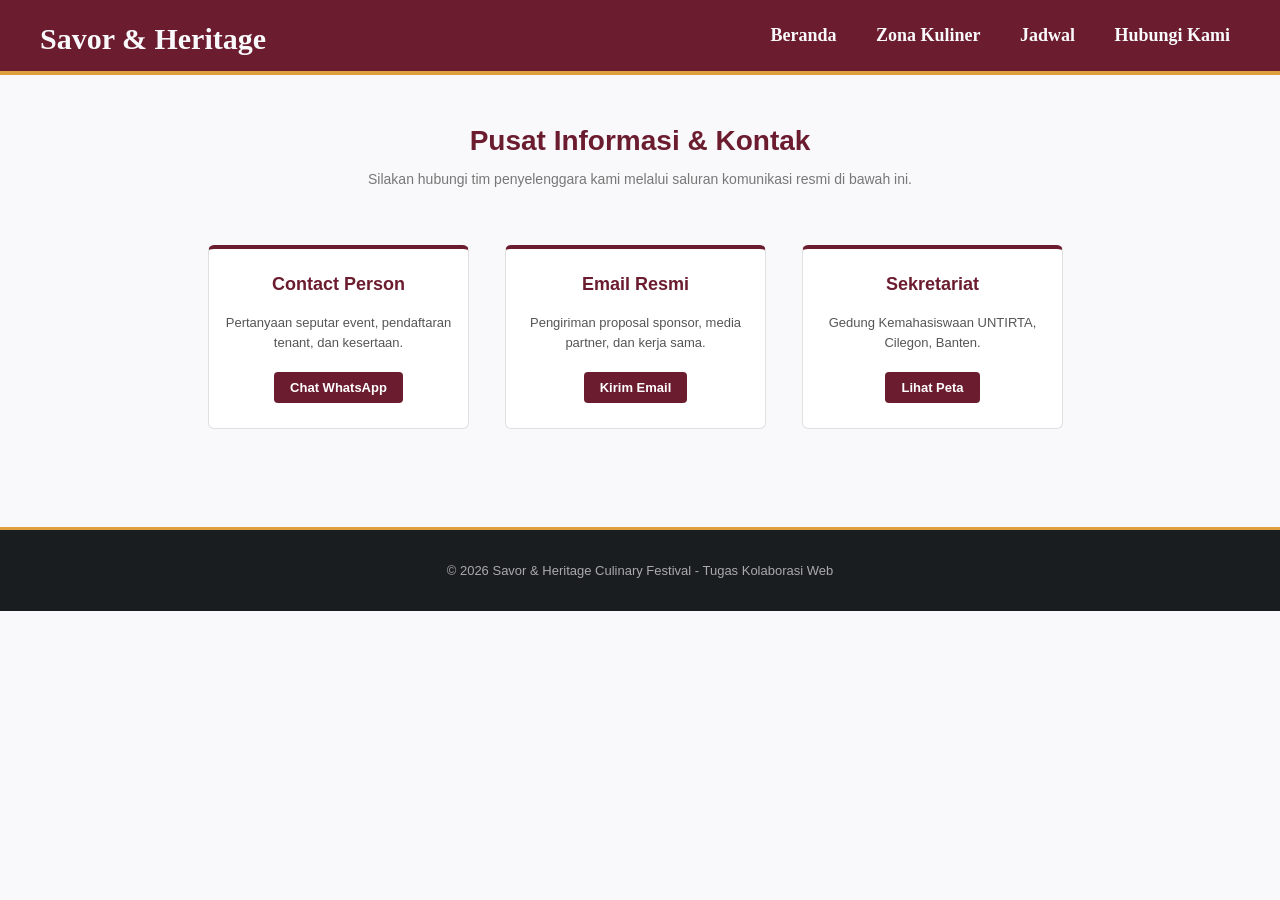
==== contact.html @ 2af61d5a "pemisahan file HTML dan CSS" ====
<!DOCTYPE html>
<html lang="id">
<head>
    <meta charset="UTF-8">
    <title>Hubungi Kami - Savor & Heritage 2026</title>
    <style>
        body {
            font-family: Arial, sans-serif;
            background-color: #F9F9FB;
            color: #1A1D20;
            margin: 0;
            padding: 0;
        }

        /* Navigasi */
        .navbar {
            background-color: #6B1D2F;
            border-bottom: 4px solid #E09F3E;
            padding: 15px 40px;
            overflow: auto;
        }

        .logo {
            float: left;
            color: #F9F9FB;
            font-size: 30px;
            font-weight: bold;
            padding-top: 7px;
            font-family: 'Berkshire Swash', serif; 
        }

        .menu {
            float: right;
            list-style: none;
            margin: 0;
            padding: 0;
            margin-top: 10px; 
        }

        .menu li {
            display: inline-block;
            margin-left: 15px;
        }

        .menu li a {
            color: #F9F9FB;
            text-decoration: none;
            font-size: 18px;
            padding: 7px 10px;
            font-weight: bold; 
            font-family: 'Georgia', serif;
        }

        .tombol-nav {
            color: #fafbfd !important;
            border-radius: 4px;
            font-weight: bold;
        }

        /* Layout Konten & Kartu Informasi */
        .konten {
            max-width: 900px;
            margin: 50px auto;
            padding: 0 20px;
            text-align: center;
        }

        .judul-bagian {
            color: #6B1D2F;
            font-size: 28px;
            margin-bottom: 5px;
        }

        .subjudul {
            color: #777;
            font-size: 14px;
            margin-bottom: 40px;
        }

        .kartu-baris {
            overflow: auto;
        }

        .kartu-kontak {
            float: left;
            width: 29%;
            margin: 2%;
            background-color: #FFFFFF;
            border: 1px solid #E0E0E0;
            border-top: 4px solid #6B1D2F;
            border-radius: 6px;
            padding: 25px 15px;
            text-align: center;
            box-sizing: border-box;
        }

        .kartu-kontak h3 {
            color: #6B1D2F;
            margin-top: 0;
            font-size: 18px;
        }

        .kartu-kontak p {
            font-size: 13px;
            color: #555;
            line-height: 1.5;
            margin-bottom: 20px;
        }

        .tombol-detail {
            display: inline-block;
            background-color: #6B1D2F;
            color: #FFFFFF;
            text-decoration: none;
            padding: 8px 16px;
            border-radius: 4px;
            font-weight: bold;
            font-size: 13px;
        }

        .tombol-detail-outline {
            display: inline-block;
            border: 2px solid #6B1D2F;
            color: #6B1D2F;
            text-decoration: none;
            padding: 7px 15px;
            border-radius: 4px;
            font-weight: bold;
            font-size: 13px;
        }

        /* Footer */
        .footer {
            background-color: #1A1D20;
            color: #AAA;
            text-align: center;
            padding: 20px;
            font-size: 13px;
            margin-top: 80px;
            border-top: 3px solid #E09F3E;
        }
    </style>
</head>
<body>

    <!-- Navigasi -->
    <div class="navbar">
        <div class="logo">Savor & Heritage</div>
        <ul class="menu">
            <li><a href="index.html#banner">Beranda</a></li>
            <li><a href="index.html#kuliner">Zona Kuliner</a></li>
            <li><a href="index.html#jadwal">Jadwal</a></li>
            <li><a href="contact.html" class="tombol-nav">Hubungi Kami</a></li>
        </ul>
    </div>

    <!-- Informasi Kontak -->
    <div class="konten">
        <h2 class="judul-bagian">Pusat Informasi & Kontak</h2>
        <p class="subjudul">Silakan hubungi tim penyelenggara kami melalui saluran komunikasi resmi di bawah ini.</p>

        <div class="kartu-baris">
            <!-- CP WhatsApp -->
            <div class="kartu-kontak">
                <h3>Contact Person</h3>
                <p>Pertanyaan seputar event, pendaftaran tenant, dan kesertaan.</p>
                <a href="https://wa.me/085186870706" target="_blank" class="tombol-detail">
                    Chat WhatsApp
                </a>
            </div>

            <!-- Email Event -->
            <div class="kartu-kontak">
                <h3>Email Resmi</h3>
                <p>Pengiriman proposal sponsor, media partner, dan kerja sama.</p>
                <a href="mailto:info@savorheritage.com" class="tombol-detail">
                     Kirim Email
</a>
                </a>
            </div>

            <!-- Sekretariat / Lokasi -->
            <div class="kartu-kontak">
                <h3>Sekretariat</h3>
                <p>Gedung Kemahasiswaan UNTIRTA, Cilegon, Banten.</p>
                <a href="https://maps.google.com" target="_blank" class="tombol-detail">
                    Lihat Peta
                </a>
            </div>
        </div>
    </div>

    <!-- Footer -->
    <div class="footer">
        <p>&copy; 2026 Savor & Heritage Culinary Festival - Tugas Kolaborasi Web</p>
    </div>

</body>
</html>
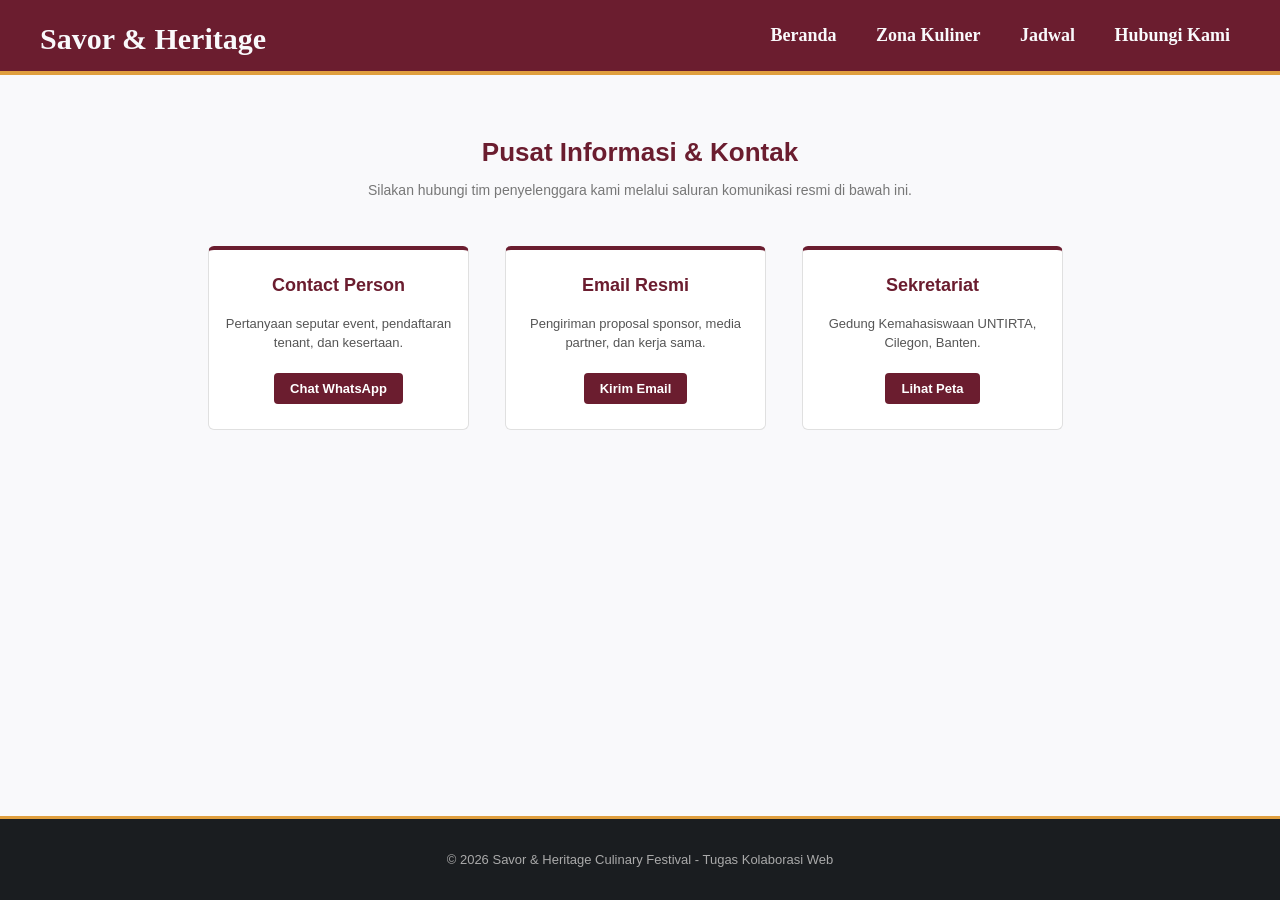
==== commit cdd3bf68: "Update contact.html with new layout and styles Refactor CSS styles and layout for better structure." ====
--- a/contact.html
+++ b/contact.html
@@ -3,82 +3,19 @@
 <head>
     <meta charset="UTF-8">
     <title>Hubungi Kami - Savor & Heritage 2026</title>
+   
+    <link rel="stylesheet" href="style.css">
+    
     <style>
+     
         body {
-            font-family: Arial, sans-serif;
-            background-color: #F9F9FB;
-            color: #1A1D20;
-            margin: 0;
-            padding: 0;
+            display: flex;
+            flex-direction: column;
+            min-height: 100vh;
         }
 
-        /* Navigasi */
-        .navbar {
-            background-color: #6B1D2F;
-            border-bottom: 4px solid #E09F3E;
-            padding: 15px 40px;
-            overflow: auto;
-        }
-
-        .logo {
-            float: left;
-            color: #F9F9FB;
-            font-size: 30px;
-            font-weight: bold;
-            padding-top: 7px;
-            font-family: 'Berkshire Swash', serif; 
-        }
-
-        .menu {
-            float: right;
-            list-style: none;
-            margin: 0;
-            padding: 0;
-            margin-top: 10px; 
-        }
-
-        .menu li {
-            display: inline-block;
-            margin-left: 15px;
-        }
-
-        .menu li a {
-            color: #F9F9FB;
-            text-decoration: none;
-            font-size: 18px;
-            padding: 7px 10px;
-            font-weight: bold; 
-            font-family: 'Georgia', serif;
-        }
-
-        .tombol-nav {
-            color: #fafbfd !important;
-            border-radius: 4px;
-            font-weight: bold;
-        }
-
-        /* Layout Konten & Kartu Informasi */
         .konten {
-            max-width: 900px;
-            margin: 50px auto;
-            padding: 0 20px;
-            text-align: center;
-        }
-
-        .judul-bagian {
-            color: #6B1D2F;
-            font-size: 28px;
-            margin-bottom: 5px;
-        }
-
-        .subjudul {
-            color: #777;
-            font-size: 14px;
-            margin-bottom: 40px;
-        }
-
-        .kartu-baris {
-            overflow: auto;
+            flex: 1;
         }
 
         .kartu-kontak {
@@ -129,15 +66,8 @@
             font-size: 13px;
         }
 
-        /* Footer */
         .footer {
-            background-color: #1A1D20;
-            color: #AAA;
-            text-align: center;
-            padding: 20px;
-            font-size: 13px;
-            margin-top: 80px;
-            border-top: 3px solid #E09F3E;
+            margin-top: auto; 
         }
     </style>
 </head>
@@ -174,12 +104,11 @@
                 <h3>Email Resmi</h3>
                 <p>Pengiriman proposal sponsor, media partner, dan kerja sama.</p>
                 <a href="mailto:info@savorheritage.com" class="tombol-detail">
-                     Kirim Email
-</a>
+                    Kirim Email
                 </a>
             </div>
 
-            <!-- Sekretariat / Lokasi -->
+            <!-- Lokasi -->
             <div class="kartu-kontak">
                 <h3>Sekretariat</h3>
                 <p>Gedung Kemahasiswaan UNTIRTA, Cilegon, Banten.</p>
@@ -196,4 +125,4 @@
     </div>
 
 </body>
-</html>+</html>
--- a/style.css
+++ b/style.css
@@ -0,0 +1,196 @@
+body {
+    font-family: Arial, sans-serif;
+    background-color: #F9F9FB;
+    color: #1A1D20;
+    margin: 0;
+    padding: 0;
+
+    display: flex;
+    flex-direction: column;
+    min-height: 100vh;
+}
+
+.navbar {
+    background-color: #6B1D2F;
+    border-bottom: 4px solid #E09F3E;
+    padding: 15px 40px;
+    overflow: auto;
+}
+
+.logo {
+    float: left;
+    color: #F9F9FB;
+    font-size: 30px;
+    font-weight: bold;
+    padding-top: 7px;
+    font-family: 'Berkshire Swash', serif; 
+}
+
+.menu {
+    float: right;
+    list-style: none;
+    margin: 0;
+    padding: 0;
+    margin-top: 10px; 
+}
+
+.menu li {
+    display: inline-block;
+    margin-left: 15px;
+}
+
+.menu li a {
+    color: #F9F9FB;
+    text-decoration: none;
+    font-size: 18px;
+    padding: 7px 10px;
+    font-weight: bold; 
+    font-family: 'Georgia', serif;
+}
+
+.tombol-nav {
+    color: #fafbfd !important;
+    border-radius: 4px;
+    font-weight: bold;
+}
+
+.banner {
+    text-align: center;
+    background: linear-gradient(rgba(240, 236, 233, 0.85), rgba(240, 236, 233, 0.85)), url('food.jpeg');
+    background-size: cover;
+    background-position: center;
+    flex: 1; 
+    display: flex;
+    flex-direction: column;
+    justify-content: center;
+    align-items: center;
+    padding: 20px;
+    border-bottom: 1px solid #DDD;
+}
+
+.badge {
+    background-color: #E09F3E;
+    color: #1A1D20;
+    padding: 4px 12px;
+    font-size: 12px;
+    font-weight: bold;
+    border-radius: 12px;
+}
+
+.banner h1 {
+    color: #6B1D2F;
+    font-size: 36px;
+    margin: 15px 0 10px 0;
+}
+
+.banner p {
+    color: #555;
+    font-size: 16px;
+    max-width: 600px;
+    margin: 0 auto 25px auto;
+}
+
+.tombol-banner {
+    display: inline-block;
+    background-color: #6B1D2F;
+    color: #FFFFFF;
+    text-decoration: none;
+    padding: 10px 22px;
+    border-radius: 5px;
+    font-weight: bold;
+    margin: 5px;
+}
+
+.tombol-banner-outline {
+    display: inline-block;
+    border: 2px solid #6B1D2F;
+    color: #6B1D2F;
+    text-decoration: none;
+    padding: 8px 20px;
+    border-radius: 5px;
+    font-weight: bold;
+    margin: 5px;
+}
+
+.main-content, .konten {
+    flex: 1;
+}
+
+.konten {
+    max-width: 900px;
+    margin: 40px auto;
+    padding: 0 20px;
+    text-align: center;
+}
+
+.judul-bagian {
+    color: #6B1D2F;
+    font-size: 26px;
+    margin-bottom: 5px;
+}
+
+.subjudul {
+    color: #777;
+    font-size: 14px;
+    margin-bottom: 30px;
+}
+
+.kartu-baris {
+    overflow: auto;
+}
+
+.kartu {
+    float: left;
+    width: 28%;
+    margin: 1.5%;
+    background-color: #FFFFFF;
+    border: 1px solid #E0E0E0;
+    border-top: 4px solid #6B1D2F;
+    border-radius: 6px;
+    padding: 20px;
+    text-align: left;
+    box-sizing: border-box;
+}
+
+.kartu h3 {
+    color: #6B1D2F;
+    margin-top: 0;
+}
+
+.kartu p {
+    font-size: 13px;
+    color: #666;
+}
+
+.kartu-item {
+    font-size: 12px;
+    background-color: #F9F9FB;
+    padding: 8px;
+    border-left: 3px solid #E09F3E;
+    margin-top: 15px;
+}
+
+.kotak-jadwal {
+    background-color: #FFFFFF;
+    border: 1px solid #E0E0E0;
+    border-left: 5px solid #E09F3E;
+    margin: 12px auto;
+    padding: 15px 20px;
+    max-width: 600px;
+    text-align: left;
+    border-radius: 4px;
+}
+
+.kotak-jadwal strong {
+    color: #6B1D2F;
+}
+
+.footer {
+    background-color: #1A1D20;
+    color: #AAA;
+    text-align: center;
+    padding: 20px;
+    font-size: 13px;
+    border-top: 3px solid #E09F3E;
+    margin-top: auto;
+}
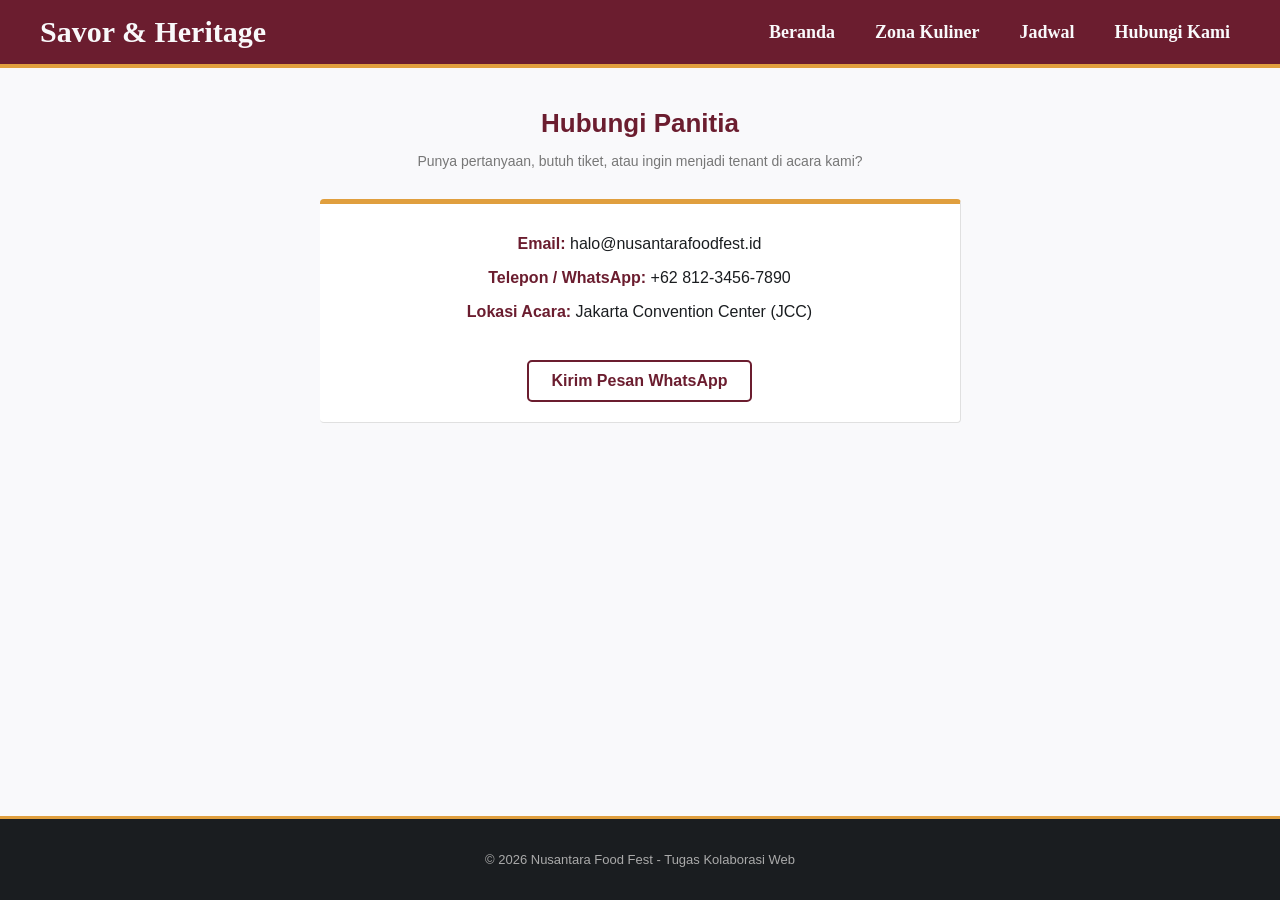
==== commit a3d19b93: "UBAH TAMPILAN UNTUK HP" ====
--- a/contact.html
+++ b/contact.html
@@ -2,74 +2,8 @@
 <html lang="id">
 <head>
     <meta charset="UTF-8">
-    <title>Hubungi Kami - Savor & Heritage 2026</title>
-   
+    <title>Kontak - Nusantara Food Fest 2026</title>
     <link rel="stylesheet" href="style.css">
-    
-    <style>
-     
-        body {
-            display: flex;
-            flex-direction: column;
-            min-height: 100vh;
-        }
-
-        .konten {
-            flex: 1;
-        }
-
-        .kartu-kontak {
-            float: left;
-            width: 29%;
-            margin: 2%;
-            background-color: #FFFFFF;
-            border: 1px solid #E0E0E0;
-            border-top: 4px solid #6B1D2F;
-            border-radius: 6px;
-            padding: 25px 15px;
-            text-align: center;
-            box-sizing: border-box;
-        }
-
-        .kartu-kontak h3 {
-            color: #6B1D2F;
-            margin-top: 0;
-            font-size: 18px;
-        }
-
-        .kartu-kontak p {
-            font-size: 13px;
-            color: #555;
-            line-height: 1.5;
-            margin-bottom: 20px;
-        }
-
-        .tombol-detail {
-            display: inline-block;
-            background-color: #6B1D2F;
-            color: #FFFFFF;
-            text-decoration: none;
-            padding: 8px 16px;
-            border-radius: 4px;
-            font-weight: bold;
-            font-size: 13px;
-        }
-
-        .tombol-detail-outline {
-            display: inline-block;
-            border: 2px solid #6B1D2F;
-            color: #6B1D2F;
-            text-decoration: none;
-            padding: 7px 15px;
-            border-radius: 4px;
-            font-weight: bold;
-            font-size: 13px;
-        }
-
-        .footer {
-            margin-top: auto; 
-        }
-    </style>
 </head>
 <body>
 
@@ -77,52 +11,33 @@
     <div class="navbar">
         <div class="logo">Savor & Heritage</div>
         <ul class="menu">
-            <li><a href="index.html#banner">Beranda</a></li>
-            <li><a href="index.html#kuliner">Zona Kuliner</a></li>
-            <li><a href="index.html#jadwal">Jadwal</a></li>
+            <li><a href="index.html">Beranda</a></li>
+            <li><a href="kuliner.html">Zona Kuliner</a></li>
+            <li><a href="jadwal.html">Jadwal</a></li>
             <li><a href="contact.html" class="tombol-nav">Hubungi Kami</a></li>
         </ul>
     </div>
 
-    <!-- Informasi Kontak -->
-    <div class="konten">
-        <h2 class="judul-bagian">Pusat Informasi & Kontak</h2>
-        <p class="subjudul">Silakan hubungi tim penyelenggara kami melalui saluran komunikasi resmi di bawah ini.</p>
+    <!-- Kontak -->
+    <div class="main-content">
+        <div class="konten">
+            <h2 class="judul-bagian">Hubungi Panitia</h2>
+            <p class="subjudul">Punya pertanyaan, butuh tiket, atau ingin menjadi tenant di acara kami?</p>
 
-        <div class="kartu-baris">
-            <!-- CP WhatsApp -->
-            <div class="kartu-kontak">
-                <h3>Contact Person</h3>
-                <p>Pertanyaan seputar event, pendaftaran tenant, dan kesertaan.</p>
-                <a href="https://wa.me/085186870706" target="_blank" class="tombol-detail">
-                    Chat WhatsApp
-                </a>
-            </div>
-
-            <!-- Email Event -->
-            <div class="kartu-kontak">
-                <h3>Email Resmi</h3>
-                <p>Pengiriman proposal sponsor, media partner, dan kerja sama.</p>
-                <a href="mailto:info@savorheritage.com" class="tombol-detail">
-                    Kirim Email
-                </a>
-            </div>
-
-            <!-- Lokasi -->
-            <div class="kartu-kontak">
-                <h3>Sekretariat</h3>
-                <p>Gedung Kemahasiswaan UNTIRTA, Cilegon, Banten.</p>
-                <a href="https://maps.google.com" target="_blank" class="tombol-detail">
-                    Lihat Peta
-                </a>
+            <div class="kotak-jadwal" style="text-align: center; border-left: none; border-top: 5px solid #E09F3E;">
+                <p style="margin-bottom: 10px;"><strong>Email:</strong> halo@nusantarafoodfest.id</p>
+                <p style="margin-bottom: 10px;"><strong>Telepon / WhatsApp:</strong> +62 812-3456-7890</p>
+                <p><strong>Lokasi Acara:</strong> Jakarta Convention Center (JCC)</p>
+                <br>
+                <a href="#" class="tombol-banner-outline">Kirim Pesan WhatsApp</a>
             </div>
         </div>
     </div>
 
     <!-- Footer -->
     <div class="footer">
-        <p>&copy; 2026 Savor & Heritage Culinary Festival - Tugas Kolaborasi Web</p>
+        <p>&copy; 2026 Nusantara Food Fest - Tugas Kolaborasi Web</p>
     </div>
 
 </body>
-</html>
+</html>
--- a/style.css
+++ b/style.css
@@ -4,39 +4,34 @@
     color: #1A1D20;
     margin: 0;
     padding: 0;
-
     display: flex;
     flex-direction: column;
     min-height: 100vh;
 }
 
+/* 1. PERBAIKAN FLEXBOX PADA NAVBAR */
 .navbar {
     background-color: #6B1D2F;
     border-bottom: 4px solid #E09F3E;
     padding: 15px 40px;
-    overflow: auto;
+    display: flex;               /* Menggunakan Flexbox */
+    justify-content: space-between; /* Memisahkan logo ke kiri dan menu ke kanan */
+    align-items: center;         /* Meratakan elemen secara vertikal */
 }
 
 .logo {
-    float: left;
     color: #F9F9FB;
     font-size: 30px;
     font-weight: bold;
-    padding-top: 7px;
     font-family: 'Berkshire Swash', serif; 
 }
 
 .menu {
-    float: right;
     list-style: none;
     margin: 0;
     padding: 0;
-    margin-top: 10px; 
-}
-
-.menu li {
-    display: inline-block;
-    margin-left: 15px;
+    display: flex;               /* Flexbox untuk deretan menu */
+    gap: 20px;                   /* Jarak antar menu */
 }
 
 .menu li a {
@@ -60,11 +55,11 @@
     background-size: cover;
     background-position: center;
     flex: 1; 
-    display: flex;
-    flex-direction: column;
+    display: flex;               
+    flex-direction: column;      
     justify-content: center;
     align-items: center;
-    padding: 20px;
+    padding: 40px 20px;
     border-bottom: 1px solid #DDD;
 }
 
@@ -90,10 +85,8 @@
     margin: 0 auto 25px auto;
 }
 
-.tombol-banner {
+.tombol-banner, .tombol-banner-outline {
     display: inline-block;
-    background-color: #6B1D2F;
-    color: #FFFFFF;
     text-decoration: none;
     padding: 10px 22px;
     border-radius: 5px;
@@ -101,15 +94,14 @@
     margin: 5px;
 }
 
+.tombol-banner {
+    background-color: #6B1D2F;
+    color: #FFFFFF;
+}
+
 .tombol-banner-outline {
-    display: inline-block;
     border: 2px solid #6B1D2F;
     color: #6B1D2F;
-    text-decoration: none;
-    padding: 8px 20px;
-    border-radius: 5px;
-    font-weight: bold;
-    margin: 5px;
 }
 
 .main-content, .konten {
@@ -117,7 +109,7 @@
 }
 
 .konten {
-    max-width: 900px;
+    max-width: 1000px;
     margin: 40px auto;
     padding: 0 20px;
     text-align: center;
@@ -135,14 +127,17 @@
     margin-bottom: 30px;
 }
 
+/* 2. PERBAIKAN FLEXBOX PADA KARTU (ZONA KULINER) */
 .kartu-baris {
-    overflow: auto;
+    display: flex;               /* Menggunakan Flexbox */
+    justify-content: center;
+    gap: 20px;                   /* Jarak antar kartu */
+    flex-wrap: wrap;             /* Membungkus kartu ke bawah jika tidak muat */
 }
 
 .kartu {
-    float: left;
-    width: 28%;
-    margin: 1.5%;
+    flex: 1 1 30%;               /* Kartu akan mengambil 30% lebar layar */
+    min-width: 250px;
     background-color: #FFFFFF;
     border: 1px solid #E0E0E0;
     border-top: 4px solid #6B1D2F;
@@ -194,3 +189,26 @@
     border-top: 3px solid #E09F3E;
     margin-top: auto;
 }
+
+/* 3. MEDIA QUERY UNTUK RESPONSIVE DI HP */
+@media (max-width: 768px) {
+    .navbar {
+        flex-direction: column;  /* Menu turun ke bawah logo di HP */
+        gap: 15px;
+        padding: 15px 20px;
+    }
+    
+    .menu {
+        flex-direction: column;  /* Menu berjejer ke bawah */
+        align-items: center;
+        gap: 10px;
+    }
+    
+    .banner h1 {
+        font-size: 28px;         /* Teks dikecilkan sedikit di HP */
+    }
+    
+    .kartu {
+        flex: 1 1 100%;          /* Di HP, kartu memakan 100% lebar (berjejer ke bawah 1 per baris) */
+    }
+}
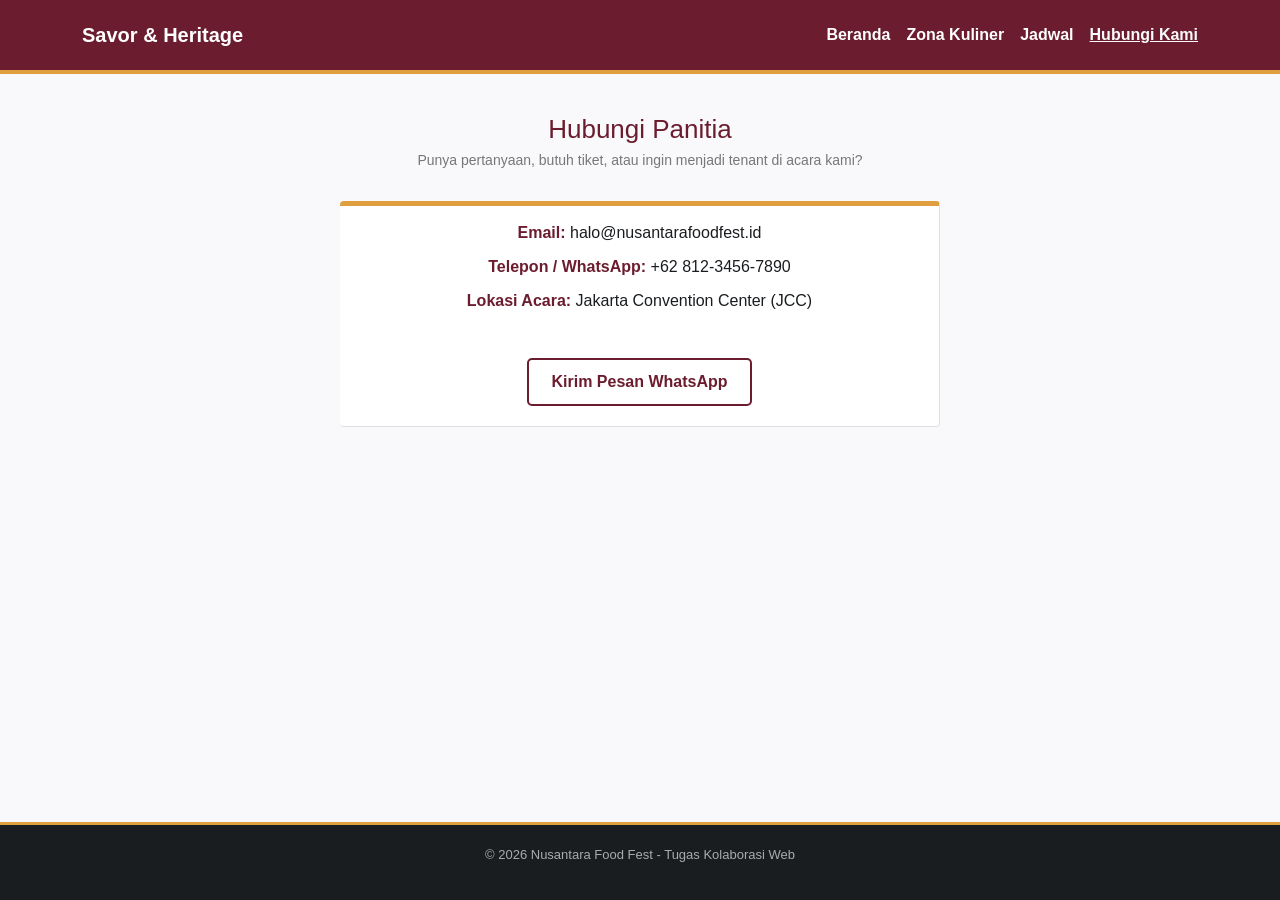
==== commit b15701c9: "Refactor navbar structure in contact.html" ====
--- a/contact.html
+++ b/contact.html
@@ -2,23 +2,43 @@
 <html lang="id">
 <head>
     <meta charset="UTF-8">
+
+    <meta name="viewport" content="width=device-width, initial-scale=1.0">
     <title>Kontak - Nusantara Food Fest 2026</title>
+ 
+    <link href="https://cdn.jsdelivr.net/npm/bootstrap@5.3.3/dist/css/bootstrap.min.css" rel="stylesheet">
     <link rel="stylesheet" href="style.css">
 </head>
 <body>
 
     <!-- Navigasi -->
-    <div class="navbar">
-        <div class="logo">Savor & Heritage</div>
-        <ul class="menu">
-            <li><a href="index.html">Beranda</a></li>
-            <li><a href="kuliner.html">Zona Kuliner</a></li>
-            <li><a href="jadwal.html">Jadwal</a></li>
-            <li><a href="contact.html" class="tombol-nav">Hubungi Kami</a></li>
-        </ul>
-    </div>
+    <nav class="navbar navbar-expand-lg navbar-light sticky-top">
+        <div class="container">
+            <a class="navbar-brand fw-bold text-white" href="index.html">Savor & Heritage</a>
+            
+            <button class="navbar-toggler" type="button" data-bs-toggle="collapse" data-bs-target="#navbarNav">
+                <span class="navbar-toggler-icon"></span>
+            </button>
+            
+            <div class="collapse navbar-collapse" id="navbarNav">
+                <ul class="navbar-nav ms-auto align-items-lg-center">
+                    <li class="nav-item">
+                        <a class="nav-link text-white fw-semibold" href="index.html">Beranda</a>
+                    </li>
+                    <li class="nav-item">
+                        <a class="nav-link text-white fw-semibold" href="kuliner.html">Zona Kuliner</a>
+                    </li>
+                    <li class="nav-item">
+                        <a class="nav-link text-white fw-semibold" href="jadwal.html">Jadwal</a>
+                    </li>
+                    <li class="nav-item ms-lg-2 mt-2 mt-lg-0">
+                        <a href="contact.html" class="tombol-nav">Hubungi Kami</a>
+                    </li>
+                </ul>
+            </div>
+        </div>
+    </nav>
 
-    <!-- Kontak -->
     <div class="main-content">
         <div class="konten">
             <h2 class="judul-bagian">Hubungi Panitia</h2>
@@ -39,5 +59,7 @@
         <p>&copy; 2026 Nusantara Food Fest - Tugas Kolaborasi Web</p>
     </div>
 
+    <script src="https://cdn.jsdelivr.net/npm/bootstrap@5.3.3/dist/js/bootstrap.bundle.min.js"></script>
+
 </body>
-</html>+</html>
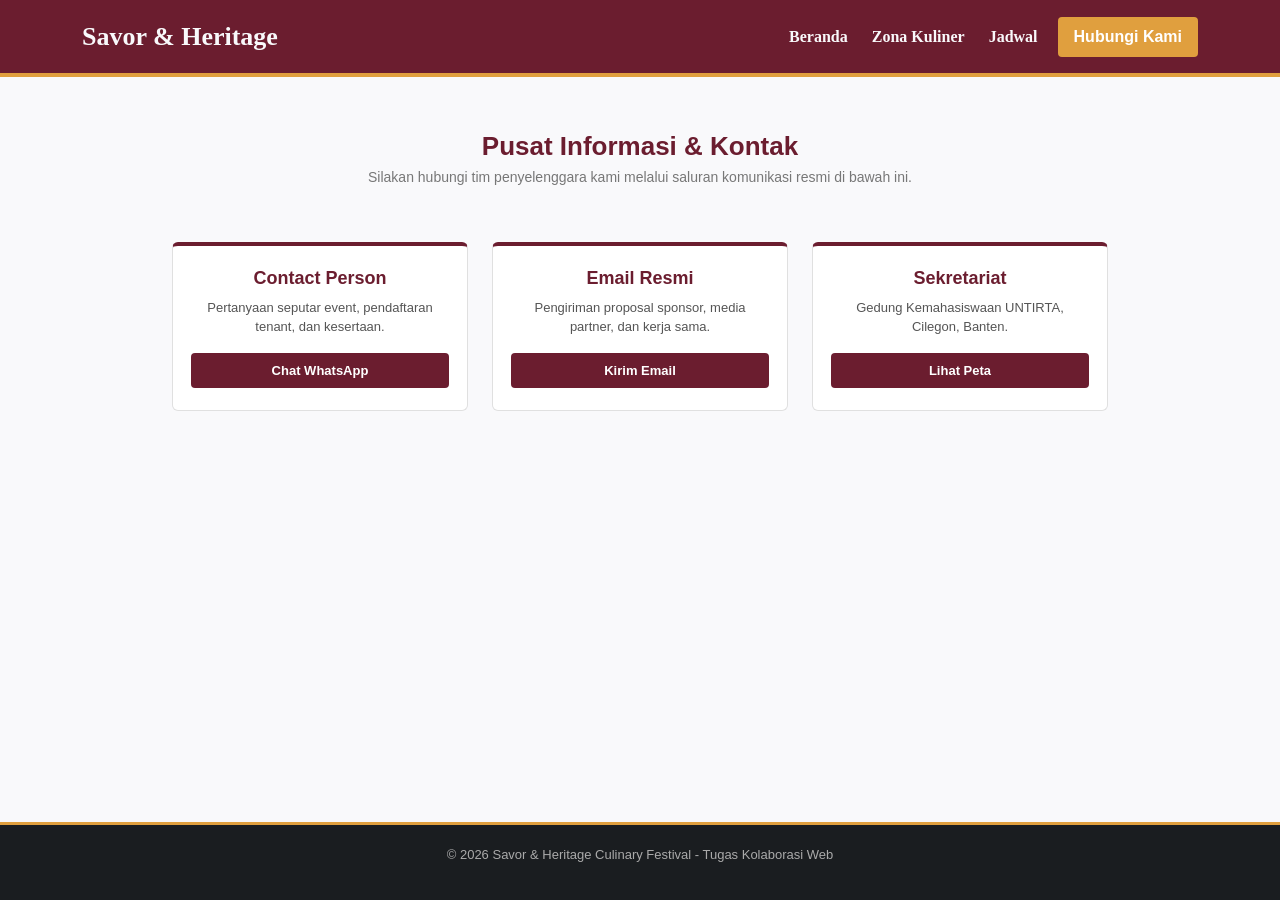
==== commit 06038ae5: "Revise contact page for Savor & Heritage 2026 Updated the contact page title and content to reflect " ====
--- a/contact.html
+++ b/contact.html
@@ -2,11 +2,10 @@
 <html lang="id">
 <head>
     <meta charset="UTF-8">
-
     <meta name="viewport" content="width=device-width, initial-scale=1.0">
-    <title>Kontak - Nusantara Food Fest 2026</title>
- 
+    <title>Hubungi Kami - Savor & Heritage 2026</title>
     <link href="https://cdn.jsdelivr.net/npm/bootstrap@5.3.3/dist/css/bootstrap.min.css" rel="stylesheet">
+   
     <link rel="stylesheet" href="style.css">
 </head>
 <body>
@@ -39,24 +38,52 @@
         </div>
     </nav>
 
-    <div class="main-content">
-        <div class="konten">
-            <h2 class="judul-bagian">Hubungi Panitia</h2>
-            <p class="subjudul">Punya pertanyaan, butuh tiket, atau ingin menjadi tenant di acara kami?</p>
+    <!-- Informasi Kontak -->
+    <div class="konten py-4">
+        <div class="container">
+            <h2 class="judul-bagian">Pusat Informasi & Kontak</h2>
+            <p class="subjudul">Silakan hubungi tim penyelenggara kami melalui saluran komunikasi resmi di bawah ini.</p>
 
-            <div class="kotak-jadwal" style="text-align: center; border-left: none; border-top: 5px solid #E09F3E;">
-                <p style="margin-bottom: 10px;"><strong>Email:</strong> halo@nusantarafoodfest.id</p>
-                <p style="margin-bottom: 10px;"><strong>Telepon / WhatsApp:</strong> +62 812-3456-7890</p>
-                <p><strong>Lokasi Acara:</strong> Jakarta Convention Center (JCC)</p>
-                <br>
-                <a href="#" class="tombol-banner-outline">Kirim Pesan WhatsApp</a>
+            <div class="row g-4 mt-2 justify-content-center">
+                <!-- CP WhatsApp -->
+                <div class="col-12 col-md-4">
+                    <div class="kartu-kontak">
+                        <h3>Contact Person</h3>
+                        <p>Pertanyaan seputar event, pendaftaran tenant, dan kesertaan.</p>
+                        <a href="https://wa.me/6285186870706" target="_blank" class="tombol-detail">
+                            Chat WhatsApp
+                        </a>
+                    </div>
+                </div>
+
+                <!-- Email Event -->
+                <div class="col-12 col-md-4">
+                    <div class="kartu-kontak">
+                        <h3>Email Resmi</h3>
+                        <p>Pengiriman proposal sponsor, media partner, dan kerja sama.</p>
+                        <a href="mailto:info@savorheritage.com" class="tombol-detail">
+                            Kirim Email
+                        </a>
+                    </div>
+                </div>
+
+                <!-- Lokasi -->
+                <div class="col-12 col-md-4">
+                    <div class="kartu-kontak">
+                        <h3>Sekretariat</h3>
+                        <p>Gedung Kemahasiswaan UNTIRTA, Cilegon, Banten.</p>
+                        <a href="https://maps.google.com" target="_blank" class="tombol-detail">
+                            Lihat Peta
+                        </a>
+                    </div>
+                </div>
             </div>
         </div>
     </div>
 
     <!-- Footer -->
     <div class="footer">
-        <p>&copy; 2026 Nusantara Food Fest - Tugas Kolaborasi Web</p>
+        <p>&copy; 2026 Savor & Heritage Culinary Festival - Tugas Kolaborasi Web</p>
     </div>
 
     <script src="https://cdn.jsdelivr.net/npm/bootstrap@5.3.3/dist/js/bootstrap.bundle.min.js"></script>
--- a/style.css
+++ b/style.css
@@ -9,44 +9,37 @@
     min-height: 100vh;
 }
 
-/* 1. PERBAIKAN FLEXBOX PADA NAVBAR */
 .navbar {
-    background-color: #6B1D2F;
+    background-color: #6B1D2F !important;
     border-bottom: 4px solid #E09F3E;
-    padding: 15px 40px;
-    display: flex;               /* Menggunakan Flexbox */
-    justify-content: space-between; /* Memisahkan logo ke kiri dan menu ke kanan */
-    align-items: center;         /* Meratakan elemen secara vertikal */
-}
-
-.logo {
-    color: #F9F9FB;
-    font-size: 30px;
-    font-weight: bold;
+    padding: 12px 20px;
+}
+
+.navbar-brand {
+    color: #F9F9FB !important;
+    font-size: 26px;
     font-family: 'Berkshire Swash', serif; 
 }
 
-.menu {
-    list-style: none;
-    margin: 0;
-    padding: 0;
-    display: flex;               /* Flexbox untuk deretan menu */
-    gap: 20px;                   /* Jarak antar menu */
-}
-
-.menu li a {
-    color: #F9F9FB;
+.nav-link {
+    color: #F9F9FB !important;
+    font-size: 16px;
+    font-family: 'Georgia', serif;
+    padding: 8px 12px !important;
+}
+
+.tombol-nav {
+    color: #FFFFFF !important;
+    background-color: #E09F3E;
+    padding: 8px 16px;
+    border-radius: 4px;
+    font-weight: bold;
     text-decoration: none;
-    font-size: 18px;
-    padding: 7px 10px;
-    font-weight: bold; 
-    font-family: 'Georgia', serif;
-}
-
-.tombol-nav {
-    color: #fafbfd !important;
-    border-radius: 4px;
-    font-weight: bold;
+    display: inline-block;
+}
+
+.tombol-nav:hover {
+    background-color: #c88b32;
 }
 
 .banner {
@@ -59,15 +52,15 @@
     flex-direction: column;      
     justify-content: center;
     align-items: center;
-    padding: 40px 20px;
+    padding: 60px 20px;
     border-bottom: 1px solid #DDD;
 }
 
-.badge {
+.badge-custom {
     background-color: #E09F3E;
     color: #1A1D20;
-    padding: 4px 12px;
-    font-size: 12px;
+    padding: 6px 14px;
+    font-size: 13px;
     font-weight: bold;
     border-radius: 12px;
 }
@@ -85,32 +78,13 @@
     margin: 0 auto 25px auto;
 }
 
-.tombol-banner, .tombol-banner-outline {
-    display: inline-block;
-    text-decoration: none;
-    padding: 10px 22px;
-    border-radius: 5px;
-    font-weight: bold;
-    margin: 5px;
-}
-
-.tombol-banner {
-    background-color: #6B1D2F;
-    color: #FFFFFF;
-}
-
-.tombol-banner-outline {
-    border: 2px solid #6B1D2F;
-    color: #6B1D2F;
-}
-
 .main-content, .konten {
     flex: 1;
 }
 
 .konten {
     max-width: 1000px;
-    margin: 40px auto;
+    margin: 30px auto;
     padding: 0 20px;
     text-align: center;
 }
@@ -118,6 +92,7 @@
 .judul-bagian {
     color: #6B1D2F;
     font-size: 26px;
+    font-weight: bold;
     margin-bottom: 5px;
 }
 
@@ -127,34 +102,42 @@
     margin-bottom: 30px;
 }
 
-/* 2. PERBAIKAN FLEXBOX PADA KARTU (ZONA KULINER) */
 .kartu-baris {
-    display: flex;               /* Menggunakan Flexbox */
+    display: flex;               
     justify-content: center;
-    gap: 20px;                   /* Jarak antar kartu */
-    flex-wrap: wrap;             /* Membungkus kartu ke bawah jika tidak muat */
-}
-
-.kartu {
-    flex: 1 1 30%;               /* Kartu akan mengambil 30% lebar layar */
-    min-width: 250px;
+    gap: 20px;                   
+    flex-wrap: wrap;             
+}
+
+.kartu, .kartu-kontak {
+    flex: 1 1 280px;               
     background-color: #FFFFFF;
     border: 1px solid #E0E0E0;
     border-top: 4px solid #6B1D2F;
     border-radius: 6px;
-    padding: 20px;
+    padding: 22px 18px;
     text-align: left;
     box-sizing: border-box;
-}
-
-.kartu h3 {
+    display: flex;
+    flex-direction: column;
+    justify-content: space-between;
+}
+
+.kartu-kontak {
+    text-align: center;
+}
+
+.kartu h3, .kartu-kontak h3 {
     color: #6B1D2F;
     margin-top: 0;
-}
-
-.kartu p {
-    font-size: 13px;
-    color: #666;
+    font-size: 18px;
+    font-weight: bold;
+}
+
+.kartu p, .kartu-kontak p {
+    font-size: 13px;
+    color: #555;
+    line-height: 1.5;
 }
 
 .kartu-item {
@@ -163,6 +146,30 @@
     padding: 8px;
     border-left: 3px solid #E09F3E;
     margin-top: 15px;
+}
+
+/* Tombol Kontak */
+.tombol-detail {
+    display: inline-block;
+    background-color: #6B1D2F;
+    color: #FFFFFF !important;
+    text-decoration: none;
+    padding: 8px 16px;
+    border-radius: 4px;
+    font-weight: bold;
+    font-size: 13px;
+    margin-top: auto;
+}
+
+.tombol-detail-outline {
+    display: inline-block;
+    border: 2px solid #6B1D2F;
+    color: #6B1D2F !important;
+    text-decoration: none;
+    padding: 7px 15px;
+    border-radius: 4px;
+    font-weight: bold;
+    font-size: 13px;
 }
 
 .kotak-jadwal {
@@ -190,25 +197,12 @@
     margin-top: auto;
 }
 
-/* 3. MEDIA QUERY UNTUK RESPONSIVE DI HP */
 @media (max-width: 768px) {
-    .navbar {
-        flex-direction: column;  /* Menu turun ke bawah logo di HP */
-        gap: 15px;
-        padding: 15px 20px;
+    .banner h1 {
+        font-size: 26px;        
     }
     
-    .menu {
-        flex-direction: column;  /* Menu berjejer ke bawah */
-        align-items: center;
-        gap: 10px;
+    .kartu, .kartu-kontak {
+        flex: 1 1 100%;          
     }
-    
-    .banner h1 {
-        font-size: 28px;         /* Teks dikecilkan sedikit di HP */
-    }
-    
-    .kartu {
-        flex: 1 1 100%;          /* Di HP, kartu memakan 100% lebar (berjejer ke bawah 1 per baris) */
-    }
-}+}
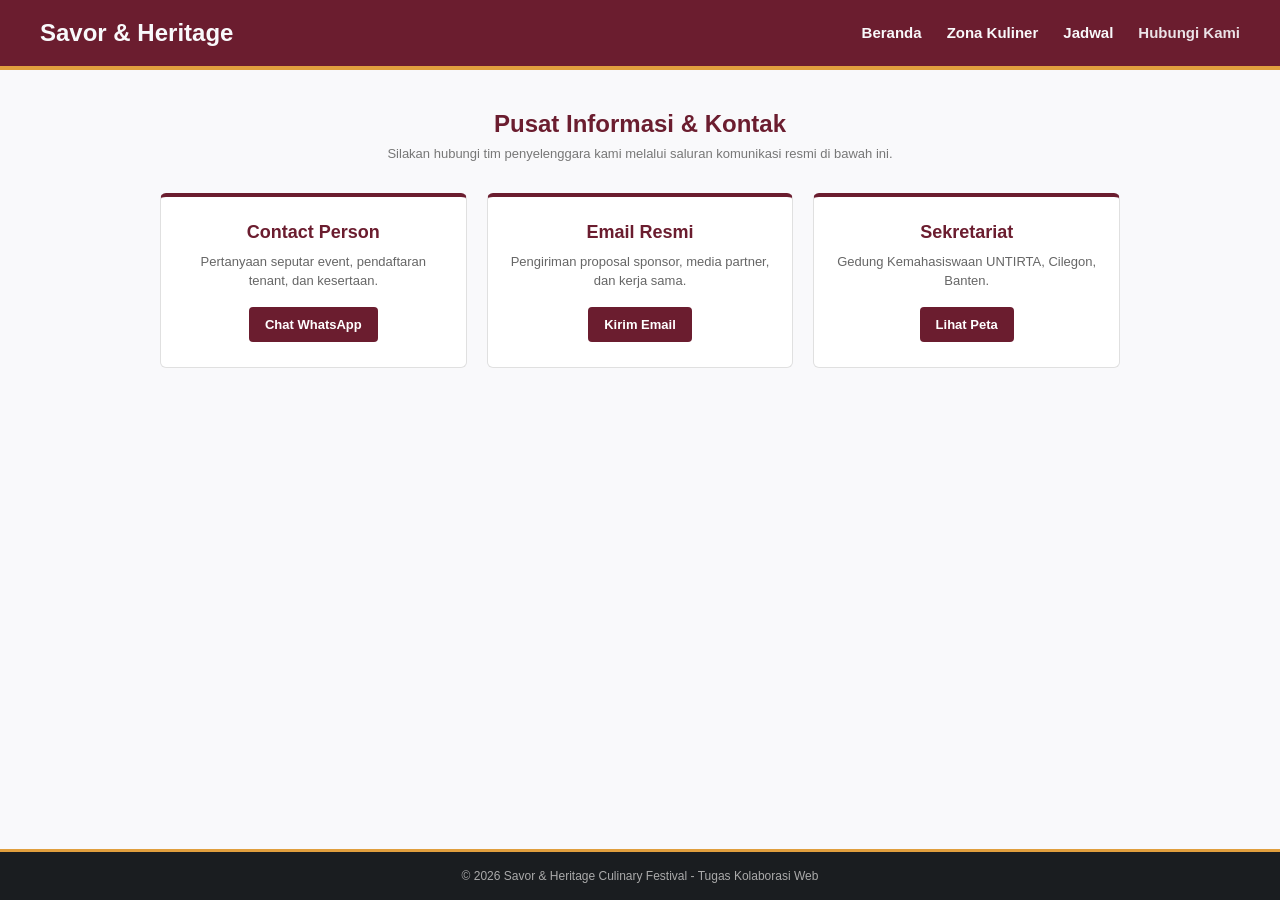
==== commit 73716a42: "Refactor navigation and contact information layout" ====
--- a/contact.html
+++ b/contact.html
@@ -5,78 +5,52 @@
     <meta name="viewport" content="width=device-width, initial-scale=1.0">
     <title>Hubungi Kami - Savor & Heritage 2026</title>
     <link href="https://cdn.jsdelivr.net/npm/bootstrap@5.3.3/dist/css/bootstrap.min.css" rel="stylesheet">
-   
     <link rel="stylesheet" href="style.css">
 </head>
 <body>
 
     <!-- Navigasi -->
-    <nav class="navbar navbar-expand-lg navbar-light sticky-top">
-        <div class="container">
-            <a class="navbar-brand fw-bold text-white" href="index.html">Savor & Heritage</a>
-            
-            <button class="navbar-toggler" type="button" data-bs-toggle="collapse" data-bs-target="#navbarNav">
-                <span class="navbar-toggler-icon"></span>
-            </button>
-            
-            <div class="collapse navbar-collapse" id="navbarNav">
-                <ul class="navbar-nav ms-auto align-items-lg-center">
-                    <li class="nav-item">
-                        <a class="nav-link text-white fw-semibold" href="index.html">Beranda</a>
-                    </li>
-                    <li class="nav-item">
-                        <a class="nav-link text-white fw-semibold" href="kuliner.html">Zona Kuliner</a>
-                    </li>
-                    <li class="nav-item">
-                        <a class="nav-link text-white fw-semibold" href="jadwal.html">Jadwal</a>
-                    </li>
-                    <li class="nav-item ms-lg-2 mt-2 mt-lg-0">
-                        <a href="contact.html" class="tombol-nav">Hubungi Kami</a>
-                    </li>
-                </ul>
-            </div>
-        </div>
+    <nav class="navbar-custom">
+        <a href="index.html" class="logo">Savor & Heritage</a>
+        <ul class="menu">
+            <li><a href="index.html">Beranda</a></li>
+            <li><a href="kuliner.html">Zona Kuliner</a></li>
+            <li><a href="jadwal.html">Jadwal</a></li>
+            <li><a href="contact.html" class="tombol-nav">Hubungi Kami</a></li>
+        </ul>
     </nav>
 
     <!-- Informasi Kontak -->
-    <div class="konten py-4">
-        <div class="container">
-            <h2 class="judul-bagian">Pusat Informasi & Kontak</h2>
-            <p class="subjudul">Silakan hubungi tim penyelenggara kami melalui saluran komunikasi resmi di bawah ini.</p>
+    <div class="konten">
+        <h2 class="judul-bagian">Pusat Informasi & Kontak</h2>
+        <p class="subjudul">Silakan hubungi tim penyelenggara kami melalui saluran komunikasi resmi di bawah ini.</p>
 
-            <div class="row g-4 mt-2 justify-content-center">
-                <!-- CP WhatsApp -->
-                <div class="col-12 col-md-4">
-                    <div class="kartu-kontak">
-                        <h3>Contact Person</h3>
-                        <p>Pertanyaan seputar event, pendaftaran tenant, dan kesertaan.</p>
-                        <a href="https://wa.me/6285186870706" target="_blank" class="tombol-detail">
-                            Chat WhatsApp
-                        </a>
-                    </div>
-                </div>
+        <div class="kartu-baris">
+            <!-- CP WhatsApp -->
+            <div class="kartu-kontak">
+                <h3>Contact Person</h3>
+                <p>Pertanyaan seputar event, pendaftaran tenant, dan kesertaan.</p>
+                <a href="https://wa.me/6285186870706" target="_blank" class="tombol-detail">
+                    Chat WhatsApp
+                </a>
+            </div>
 
-                <!-- Email Event -->
-                <div class="col-12 col-md-4">
-                    <div class="kartu-kontak">
-                        <h3>Email Resmi</h3>
-                        <p>Pengiriman proposal sponsor, media partner, dan kerja sama.</p>
-                        <a href="mailto:info@savorheritage.com" class="tombol-detail">
-                            Kirim Email
-                        </a>
-                    </div>
-                </div>
+            <!-- Email Event -->
+            <div class="kartu-kontak">
+                <h3>Email Resmi</h3>
+                <p>Pengiriman proposal sponsor, media partner, dan kerja sama.</p>
+                <a href="mailto:info@savorheritage.com" class="tombol-detail">
+                    Kirim Email
+                </a>
+            </div>
 
-                <!-- Lokasi -->
-                <div class="col-12 col-md-4">
-                    <div class="kartu-kontak">
-                        <h3>Sekretariat</h3>
-                        <p>Gedung Kemahasiswaan UNTIRTA, Cilegon, Banten.</p>
-                        <a href="https://maps.google.com" target="_blank" class="tombol-detail">
-                            Lihat Peta
-                        </a>
-                    </div>
-                </div>
+            <!-- Lokasi -->
+            <div class="kartu-kontak">
+                <h3>Sekretariat</h3>
+                <p>Gedung Kemahasiswaan UNTIRTA, Cilegon, Banten.</p>
+                <a href="https://maps.google.com" target="_blank" class="tombol-detail">
+                    Lihat Peta
+                </a>
             </div>
         </div>
     </div>
@@ -87,6 +61,5 @@
     </div>
 
     <script src="https://cdn.jsdelivr.net/npm/bootstrap@5.3.3/dist/js/bootstrap.bundle.min.js"></script>
-
 </body>
 </html>
--- a/style.css
+++ b/style.css
@@ -9,37 +9,40 @@
     min-height: 100vh;
 }
 
-.navbar {
-    background-color: #6B1D2F !important;
+.navbar-custom {
+    background-color: #6B1D2F;
     border-bottom: 4px solid #E09F3E;
-    padding: 12px 20px;
-}
-
-.navbar-brand {
-    color: #F9F9FB !important;
-    font-size: 26px;
-    font-family: 'Berkshire Swash', serif; 
-}
-
-.nav-link {
-    color: #F9F9FB !important;
-    font-size: 16px;
-    font-family: 'Georgia', serif;
-    padding: 8px 12px !important;
-}
-
-.tombol-nav {
-    color: #FFFFFF !important;
-    background-color: #E09F3E;
-    padding: 8px 16px;
-    border-radius: 4px;
-    font-weight: bold;
-    text-decoration: none;
-    display: inline-block;
-}
-
-.tombol-nav:hover {
-    background-color: #c88b32;
+    padding: 15px 40px;
+    display: flex;
+    justify-content: space-between;
+    align-items: center;
+}
+
+.logo {
+    color: #F9F9FB;
+    font-size: 24px;
+    font-weight: bold;
+    text-decoration: none;
+}
+
+.menu {
+    list-style: none;
+    margin: 0;
+    padding: 0;
+    display: flex;
+    gap: 25px;
+}
+
+.menu li a {
+    color: #F9F9FB;
+    text-decoration: none;
+    font-size: 15px;
+    font-weight: bold;
+}
+
+.menu li a:hover, .tombol-nav {
+    color: #F9F9FB;
+    opacity: 0.9;
 }
 
 .banner {
@@ -59,46 +62,68 @@
 .badge-custom {
     background-color: #E09F3E;
     color: #1A1D20;
-    padding: 6px 14px;
-    font-size: 13px;
+    padding: 5px 14px;
+    font-size: 11px;
     font-weight: bold;
     border-radius: 12px;
+    display: inline-block;
 }
 
 .banner h1 {
     color: #6B1D2F;
-    font-size: 36px;
+    font-size: 34px;
+    font-weight: bold;
     margin: 15px 0 10px 0;
 }
 
 .banner p {
     color: #555;
-    font-size: 16px;
+    font-size: 14px;
     max-width: 600px;
     margin: 0 auto 25px auto;
 }
 
+.tombol-banner, .tombol-banner-outline {
+    display: inline-block;
+    text-decoration: none;
+    padding: 8px 18px;
+    border-radius: 4px;
+    font-weight: bold;
+    font-size: 13px;
+    margin: 4px;
+}
+
+.tombol-banner {
+    background-color: #6B1D2F;
+    color: #FFFFFF;
+}
+
+.tombol-banner-outline {
+    border: 2px solid #6B1D2F;
+    color: #6B1D2F;
+}
+
 .main-content, .konten {
     flex: 1;
 }
 
 .konten {
     max-width: 1000px;
-    margin: 30px auto;
+    margin: 40px auto;
     padding: 0 20px;
     text-align: center;
 }
 
 .judul-bagian {
     color: #6B1D2F;
-    font-size: 26px;
+    font-size: 24px;
     font-weight: bold;
     margin-bottom: 5px;
 }
 
 .subjudul {
     color: #777;
-    font-size: 14px;
+    font-size: 13px;
     margin-bottom: 30px;
 }
 
@@ -115,12 +140,9 @@
     border: 1px solid #E0E0E0;
     border-top: 4px solid #6B1D2F;
     border-radius: 6px;
-    padding: 22px 18px;
+    padding: 25px 20px;
     text-align: left;
     box-sizing: border-box;
-    display: flex;
-    flex-direction: column;
-    justify-content: space-between;
 }
 
 .kartu-kontak {
@@ -136,7 +158,7 @@
 
 .kartu p, .kartu-kontak p {
     font-size: 13px;
-    color: #555;
+    color: #666;
     line-height: 1.5;
 }
 
@@ -148,25 +170,12 @@
     margin-top: 15px;
 }
 
-/* Tombol Kontak */
 .tombol-detail {
     display: inline-block;
     background-color: #6B1D2F;
-    color: #FFFFFF !important;
+    color: #FFFFFF;
     text-decoration: none;
     padding: 8px 16px;
-    border-radius: 4px;
-    font-weight: bold;
-    font-size: 13px;
-    margin-top: auto;
-}
-
-.tombol-detail-outline {
-    display: inline-block;
-    border: 2px solid #6B1D2F;
-    color: #6B1D2F !important;
-    text-decoration: none;
-    padding: 7px 15px;
     border-radius: 4px;
     font-weight: bold;
     font-size: 13px;
@@ -178,9 +187,10 @@
     border-left: 5px solid #E09F3E;
     margin: 12px auto;
     padding: 15px 20px;
-    max-width: 600px;
+    max-width: 650px;
     text-align: left;
     border-radius: 4px;
+    font-size: 13px;
 }
 
 .kotak-jadwal strong {
@@ -191,18 +201,34 @@
     background-color: #1A1D20;
     color: #AAA;
     text-align: center;
-    padding: 20px;
-    font-size: 13px;
+    padding: 15px;
+    font-size: 12px;
     border-top: 3px solid #E09F3E;
     margin-top: auto;
 }
 
+.footer p {
+    margin: 0;
+}
+
 @media (max-width: 768px) {
+    .navbar-custom {
+        flex-direction: column;
+        gap: 12px;
+        padding: 15px 20px;
+    }
+    
+    .menu {
+        flex-direction: column;
+        align-items: center;
+        gap: 10px;
+    }
+
     .banner h1 {
-        font-size: 26px;        
-    }
-    
+        font-size: 26px;
+    }
+
     .kartu, .kartu-kontak {
-        flex: 1 1 100%;          
-    }
-}
+        flex: 1 1 100%;
+    }
+}
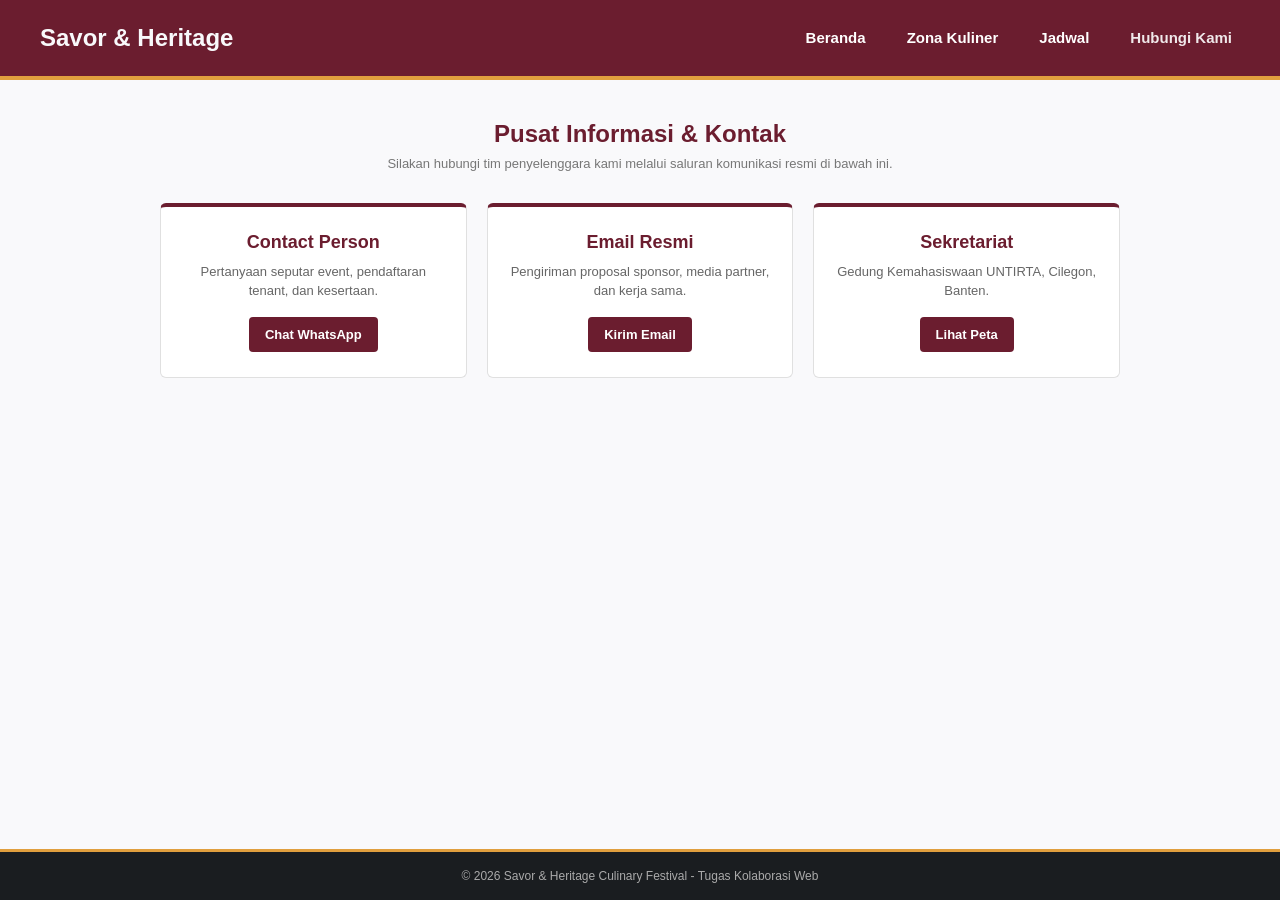
==== commit ae7abdd2: "Refactor navigation bar and update contact info" ====
--- a/contact.html
+++ b/contact.html
@@ -9,15 +9,24 @@
 </head>
 <body>
 
-    <!-- Navigasi -->
-    <nav class="navbar-custom">
-        <a href="index.html" class="logo">Savor & Heritage</a>
-        <ul class="menu">
-            <li><a href="index.html">Beranda</a></li>
-            <li><a href="kuliner.html">Zona Kuliner</a></li>
-            <li><a href="jadwal.html">Jadwal</a></li>
-            <li><a href="contact.html" class="tombol-nav">Hubungi Kami</a></li>
-        </ul>
+    <nav class="navbar navbar-expand-lg navbar-dark navbar-custom">
+        <div class="container-fluid px-0">
+            <a href="index.html" class="logo navbar-brand fw-bold">Savor & Heritage</a>
+   
+            <button class="navbar-toggler" type="button" data-bs-toggle="collapse" data-bs-target="#navbarNav" aria-controls="navbarNav" aria-expanded="false" aria-label="Toggle navigation">
+                <span class="navbar-toggler-icon"></span>
+            </button>
+            
+            <!-- Menu Navigasi -->
+            <div class="collapse navbar-collapse justify-content-end" id="navbarNav">
+                <ul class="menu navbar-nav">
+                    <li class="nav-item"><a class="nav-link text-white" href="index.html">Beranda</a></li>
+                    <li class="nav-item"><a class="nav-link text-white" href="kuliner.html">Zona Kuliner</a></li>
+                    <li class="nav-item"><a class="nav-link text-white" href="jadwal.html">Jadwal</a></li>
+                    <li class="nav-item"><a class="nav-link text-white tombol-nav" href="contact.html">Hubungi Kami</a></li>
+                </ul>
+            </div>
+        </div>
     </nav>
 
     <!-- Informasi Kontak -->
@@ -44,7 +53,7 @@
                 </a>
             </div>
 
-            <!-- Lokasi -->
+            <!-- Lokasi Sekretariat -->
             <div class="kartu-kontak">
                 <h3>Sekretariat</h3>
                 <p>Gedung Kemahasiswaan UNTIRTA, Cilegon, Banten.</p>
